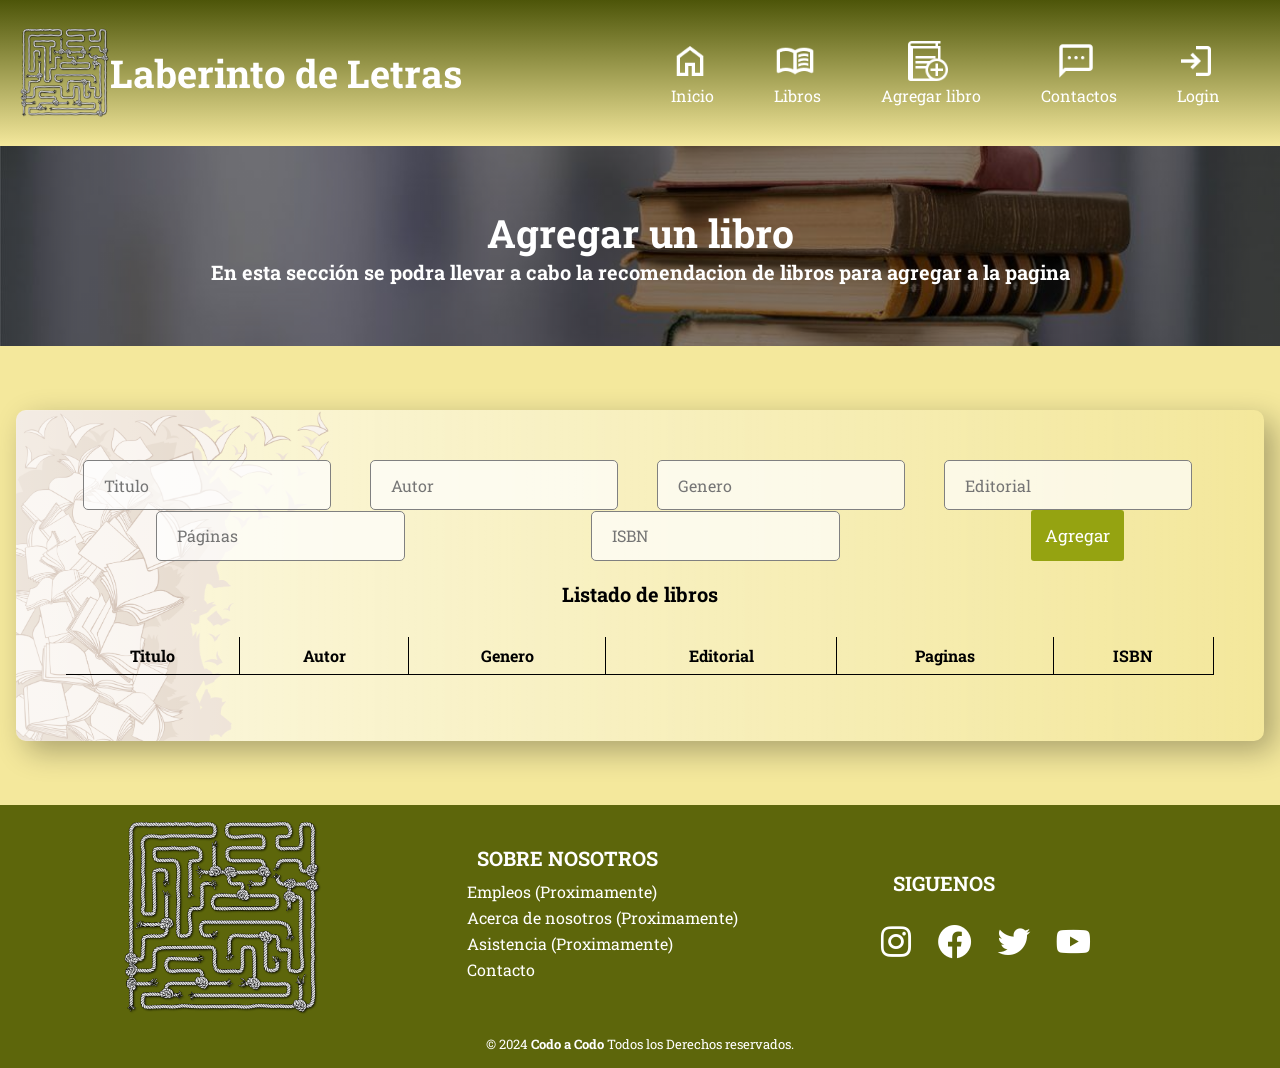
==== Frontend/templates/agregar-libros.html @ 4947ca0a "creo copia y saco mayuscula del nombre de pagina con crud" ====
<!DOCTYPE html>
<html lang="en">

<head>
    <meta charset="UTF-8">
    <meta name="viewport" content="width=device-width, initial-scale=1.0">
    <link rel="stylesheet" href="../Static/css/styles.css">
    <link href='https://unpkg.com/boxicons@2.1.4/css/boxicons.min.css' rel='stylesheet'>
    <link rel="shortcut icon" href="../Static/Imagenes/favicon.png" type="image/x-icon">
    <title>Agregar libros</title>
</head>

<body>
    <header class="header">
        <a class="logo" href="../index.html"> <img src="../Static/Imagenes/lab1.png" alt="logo-laberinto">
            <h1 class="titulo">Laberinto de Letras</h1>
        </a>

        <div class="hamburger">
            <span class="lines"></span>
            <span class="lines"></span>
            <span class="lines"></span>
        </div>
        <nav class="navegacion">
            <ul id="nav-links" class="header-nav">
                <li><a href="../index.html" class="links" onmouseover="activarAnimacion(event)"
                        onmouseleave="detenerAnimacion(event)"><img src="../Static/Imagenes/Icons/Home.png" alt="Home"
                            class="icono">Inicio</a></li>
                <li><a href="#" class="links" onmouseover="activarAnimacion(event)"
                        onmouseleave="detenerAnimacion(event)"><img src="../Static/Imagenes/Icons/Book.png" alt="Book"
                            class="icono">Libros</a>
                    <ul class="sub-menu">
                        <li> <a href="./ciencia-ficcion.html" class="links"> Ciencia ficción </a></li>
                        <li> <a href="./fantasia.html" class="links"> Fantasía </a></li>
                        <li> <a href="./ficcion.html" class="links"> Ficción literaria </a></li>
                        <li> <a href="./misterio.html" class="links"> Misterio </a></li>
                        <li> <a href="./romantico.html" class="links"> Romántico </a></li>
                    </ul>
                </li>
                <li>
                    <a href="./Agregar_libros.html" class="links" onmouseover="activarAnimacion(event)"
                        onmouseleave="detenerAnimacion(event)"><img src="../Static/Imagenes/Icons/add_book.png"
                            alt="agregar libro" class="icono" style="filter: invert(1);">Agregar libro</a>
                </li>
                <li><a href="./contactos.html" class="links" onmouseover="activarAnimacion(event)"
                        onmouseleave="detenerAnimacion(event)"><img src="../Static/Imagenes/Icons/Contact.png"
                            alt="Contact" class="icono">Contactos</a></li>
                <li><a href="./login.html" class="links" onmouseover="activarAnimacion(event)"
                        onmouseleave="detenerAnimacion(event)"><img src="../Static/Imagenes/Icons/Login.png" alt="Login"
                            class="icono">Login</a></li>
            </ul>
        </nav>
    </header>

    <main>
        <section class="book-banner">
            <div class="wrap-book-banner">
                <h2>Agregar un libro</h2>
                <h3 class="book-banner-subtitle">En esta sección se podra llevar a cabo la recomendacion de libros para
                    agregar a la pagina</h3>
            </div>
        </section>

        <section class="books-section">
            <div class="books-container">
                <section id="form">
                    <form action="#" id="form-books">
                        <div class="d-flex">
                            <div class="form-control d-flex-column">
                                <!-- <label for="title">Título</label> -->
                                <input type="text" class="input-search" name="title" id="title" placeholder="Titulo">
                            </div>
                            <div class="form-control d-flex-column">
                                <!-- <label for="author">Autor</label> -->
                                <input type="text" class="input-search" name="author" id="author" placeholder="Autor">
                            </div>
                            <div class="form-control d-flex-column">
                                <!-- <label for="genre">Genero</label> -->
                                <input type="text" class="input-search" name="genre" id="genre" placeholder="Genero">
                            </div>
                            <div class="form-control d-flex-column">
                                <!-- <label for="publisher">Editorial</label> -->
                                <input type="text" class="input-search" name="publisher" id="publisher-date"
                                    placeholder="Editorial">
                            </div>
                            <div class="form-control d-flex-column">
                                <!-- <label for="pages">Paginas</label> -->
                                <input type="number" class="input-search" name="pages" id="pages" placeholder="Páginas">
                            </div>
                            <div class="form-control d-flex-column">
                                <!-- <label for="isbn">ISBN</label> -->
                                <input type="number" class="input-search" name="isbn" id="isbn-form" placeholder="ISBN">
                            </div>
                            <input type="hidden" name="id" id="id-movie">
                            <button class="btn-cac" type="button" id="btn-save-movie">Agregar</button>
                        </div>
                    </form>
                </section>
                <section id="list" class="container">
                    <h3 class="h3-books">Listado de libros</h3>
                    <table id="list-table-movies" class="table">
                        <thead>
                            <tr>
                                <th>Titulo</th>
                                <th>Autor</th>
                                <th>Genero</th>
                                <th>Editorial</th>
                                <th>Paginas</th>
                                <th>ISBN</th>
                            </tr>
                        </thead>
                        <tbody id="tbody-table-movies">
                        </tbody>
                    </table>
                </section>
            </div>
        </section>
    </main>

    <footer class="pie-pagina">
        <div class="grupo-1">
            <div class="box">
                <figure>
                    <a href="../index.html">
                        <img src="../Static/Imagenes/lab1.png" alt="logo-laberinto">
                    </a>
                </figure>
            </div>
            <div class="box">
                <h2>SOBRE NOSOTROS</h2>
                <ul>
                    <li><a href="#" class="message">Empleos (Proximamente)</a></li>
                    <li><a href="#" class="message">Acerca de nosotros (Proximamente)</a></li>
                    <li><a href="#" class="message">Asistencia (Proximamente)</a></li>
                    <li><a href="./contactos.html">Contacto</a></li>
                </ul>
            </div>
            <div class="box">
                <h2>SIGUENOS</h2>
                <div class="red-social">
                    <div class="iconos-redes">
                        <a class="message instagram" href="#" onmouseover="showPopup(event)"
                            onmouseleave="hidePopup(event)"><i class='bx bxl-instagram'></i>
                            <span class="popup-message">Función disponible próximamente</span></a>
                        <a class="message facebook" href="#" onmouseover="showPopup(event)"
                            onmouseleave="hidePopup(event)"><i class='bx bxl-facebook-circle'></i>
                            <span class="popup-message">Función disponible próximamente</span></a>
                        <a class="message twitter" href="#" onmouseover="showPopup(event)"
                            onmouseleave="hidePopup(event)"><i class='bx bxl-twitter'></i>
                            <span class="popup-message">Función disponible próximamente</span></a>
                        <a class="message youtube" href="#" onmouseover="showPopup(event)"
                            onmouseleave="hidePopup(event)"><i class='bx bxl-youtube'></i>
                            <span class="popup-message">Función disponible próximamente</span></a>
                    </div>
                </div>
            </div>
        </div>
        <div class="grupo-2">
            <p>&copy; 2024 <b>Codo a Codo</b> Todos los Derechos reservados.</p>
        </div>
    </footer>

    <script src="../Static/js/Animaciones.js"></script>
    <script src="../Static/js/Hamburguesa.js"></script>

</body>

</html>
---- Frontend/Static/css/styles.css ----
@font-face {
  font-family: 'roboto-slab';
  src: url(../../Fonts/RobotoSlab-VariableFont_wght.ttf);
}

* {
  margin: 0;
  padding: 0;
  box-sizing: border-box;
  font-family: 'roboto-slab';
}

header {
  background: linear-gradient(rgb(77, 85, 9), #f4e89c);
  padding: 10px 0;
  display: flex;
  justify-content: space-between;
  align-items: center;
  position: sticky;
  z-index: 3;
  top: 0;
  left: 0;
  width: 100%;
}

.titulo {
  font-size: 3vw;
}

body {
  background-color: #f4e89c;
  margin: 0;
  display: flex;
  flex-direction: column;
  min-height: 100vh;
}

/*Nav*/
nav {
  margin-right: 20px;
}

nav ul {
  list-style: none;
  margin: 0;
  padding: 0;
  display: flex;
}

nav ul li {
  position: relative;
}

nav ul li a {
  display: block;
  color: white;
  text-decoration: none;
  padding: 14px 16px;
}

nav .icono {
  width: 40px;
  height: auto;
  display: block;
  margin: 0 auto 5px;
  position: relative;
  top: 1px;
  right: 3px;
}

/* Estilos para sub-menu */
nav ul ul {
  display: none;
  position: absolute;
  top: 100%;
  left: 0;
  background: linear-gradient(rgb(77, 85, 9), #f4e89c);
  list-style: none;
  padding: 0;
  margin: 0;
}

nav ul ul li {
  width: 200px;
  height: fit-content;
}

nav ul ul li a {
  padding: 14px 16px;
}

.sub-menu li a:hover {
  background-color: rgb(77, 85, 9);
}

nav ul li:hover>ul {
  display: block;
  z-index: 1;
}


/* Cambios para menú hamburguesa */
.hide {
  top: 45px;
  height: min-content;
}

@media screen and (max-width: 767px) {
  .hamburger {
    display: flex;
    flex-direction: column;
    gap: 8px;
    cursor: pointer;
    padding: 10px;
    margin-right: -10px;
    justify-self: end;
    position: absolute;
    right: 10px;
  }

  .lines {
    display: block;
    background-color: white;
    height: 5px;
    width: 35px;
    border-radius: 5px;
  }

  .lines-rotate {
    border-radius: 5px;
  }

  nav {
    padding: 15px 20px;
  }

  nav ul {
    width: 100%;
    flex-direction: column;
    justify-content: center;
    align-items: center;
    position: absolute;
    top: -900px;
    right: 0;
    background-color: rgba(77, 85, 9, 0.9);
    padding: 35px 0;
    border-radius: 0 0 20px 20px;
    box-shadow: 0px 5px 5px rgba(128, 128, 128, 0.363);
  }

  #nav-links li {
    text-align: center;
    width: 90vw;
  }

  #nav-links li a {
    color: #fff;
  }
}

/* Fin cambios Hamburguesa */

.logo {
  color: white;
  text-decoration: none;
  font-size: 24px;
  font-weight: bold;
  margin-left: 20px;
  display: flex;
  align-items: center;
}

.logo img {
  width: 90px;
  height: 90px;
}

.header-nav {
  display: flex;
  gap: 20px;
  justify-content: space-around;
  padding: 20px;
}

.header-nav a {
  text-decoration: none;
  color: #FFF;
  padding: 10px 20px;
  cursor: pointer;
}

.header-nav a:hover {
  background-color: rgb(77, 85, 9);
}

/*animacion nav*/
@keyframes bounce {

  0%,
  20%,
  50%,
  80%,
  100% {
    transform: translateY(0);
  }

  40% {
    transform: translateY(-15px);
  }

  60% {
    transform: translateY(-5px);
  }
}

.animacion-salto {
  animation: bounce 0.8s infinite;
}

.titulo-mas-vendidos {
  text-align: center;
}

.contenedor {
  border: 2px solid #000;
  border-radius: 8px;
  width: auto;
  height: auto;
  margin-left: 6%;
  margin-right: 6%;
  margin-bottom: 2.5%;
  display: flex;
  flex-wrap: wrap;
  justify-content: center;
  gap: 3rem;
  align-items: start;
  text-align: center;
  overflow: hidden;
  padding: 30px;
}

.genero {
  margin: 10px;
}

.genero:hover {
  font-weight: bold;
  scale: 1.05;
}

.imagen-gen {
  width: 200px;
  height: 200px;
}

.nombre-genero {
  font-size: 24px;
}

.top-libros {
  margin-top: 25px;
  margin-bottom: 25px;
}


.title-top-libros {
  text-align: center;
}

.libros {
  width: 100%;
  max-width: 200px;
  height: auto;
  border: 0.5px;
  border-style: none;
  border-color: gray;
}

.libros:hover {
  background: linear-gradient(rgb(77, 85, 9), #f4e89c);
  transition: background-color 0.5s;
}

.titulo-libro {
  font-size: x-large;
  font-weight: 400;
  text-decoration: none;
}

.titulo-libro a {
  text-decoration: none;
  color: #000;
}

.portada-libro {
  text-align: center;
  margin: 10px;
}

.portada-libro img {
  width: 168px;
  height: 240px;
  padding: 3px;
}

.precio {
  font-size: 24px;
  font-weight: 400;
}

.title-lista-generos {
  text-align: center;
}

.lista-generos {
  width: 95%;
  margin: 10px 2.5%;
}

.lista {
  display: flex;
  justify-content: space-between;
  gap: 20px;
  overflow: scroll;
}

.gallery {
  display: flex;
  flex-wrap: wrap;
  justify-content: center;
  gap: 20px;
  padding: 20px;
}

.image-link {
  display: block;
  width: 200px;
  overflow: hidden;
  border: 0px solid #ccc;
  border-radius: 5px;
  transition: transform 0.3s ease;
  text-align: center;
}

.image-link:hover {
  transform: scale(1.1);
}

.image-link img {
  width: 100%;
  height: 200px;
  object-fit: cover;
}

.image-link .over {
  position: absolute;
  bottom: 15px;
  left: 0;
  right: 0;
  background: rgba(0, 0, 0, 0.5);
  color: white;
  text-align: center;
  padding: 10px;
  box-sizing: border-box;
  opacity: 0;
  transition: opacity 0.3s;
}

.image-link:hover .over {
  opacity: 1;
}

.subtitle {
  margin-top: 10px;
  font-size: 16px;
  color: black;
}

/*Agregar liros*/

.book-banner {
  background: linear-gradient(to bottom, rgb(0 0 0 / .5), rgb(0 0 0 / .5)), url(../Imagenes/libros.jpg) center;
  background-size: cover;
  height: 200px;
  display: flex;
  justify-content: center;
  align-items: center;
  text-align: center;
}

.wrap-book-banner {
  color: #fff;
  font-size: 26px;
}

.book-banner-subtitle {
  font-size: 20px;
}

.books-section {
  max-width: max-content;
  margin: 3rem auto;
  padding: 1rem;
}

.books-container {
  display: flex;
  flex-direction: column;
  justify-items: center;
  max-width: max-content;
  padding: 50px;
  border-radius: 10px;
  box-shadow: 10px 10px 30px rgba(0, 0, 0, 0.3);
  background: linear-gradient(90deg, rgba(255, 255, 255, 0.7), rgba(255, 255, 255, 0)), url(../Imagenes/Background/Back.png);
  background-repeat: no-repeat;
  background-size: contain;
}

.d-flex {
  display: flex;
  justify-content: center;
  align-items: center;
  flex-wrap: wrap;
}

#form .d-flex {
  justify-content: space-around;

}

.d-flex-column {
  display: flex;
  flex-direction: column;
}

.form-control label {
  color: black;
}

.form-control input {
  height: 50px;
  width: 98%;
  background: rgba(255, 255, 255, 0.7);
  border: 1px solid grey;
  border-radius: 5px;
  color: black;
  font-size: 1rem;
  padding: 0 20px;
}

/*.form-select {
  display: block;
  width: 100%;
  padding: 12px 20px;
  font-size: 1rem;
  font-weight: 400;
  line-height: 1.5;
  color: black;
  background: rgba(255,255,255,0.1);
  border: 2px solid black; 
  border-radius: 25px;
}*/

.btn-cac {
  padding: 14px;
  background-color: rgb(149, 163, 17);
  border: none;
  color: #fff;
  font-size: 17px;
  border-radius: 3px;
  cursor: pointer;
  transition: background-color 0.3s ease;
  margin-left: 5px;
}


.form-select option {
  color: #2a2a2a;
}

.h3-books {
  color: black;
  font-size:20px;
  margin-top: 20px;
}

#list {
  display: flex;
  flex-direction: column;
  justify-content: center;
  align-items: center;
}

.table {
  margin: 30px 0px;
  width: 100%;
  margin-bottom: 1rem;
  color: black;
  vertical-align: top;
  border-color: black;
}

.table th,
.table td {
  padding: 8px;
  text-align: center;
}

.table th {
  border-bottom: 1px solid black;
}

.table td {
  border-bottom: 1px solid #4f4f4f;
}

#list-div-movies {
  width: 100%;
}

.item-movie {
  background-color: var(--primary-color);
  border-radius: 10px;
  padding: 20px;
  display: flex;
  justify-content: space-between;
  margin: 10px 0px;
}


/* Contactos */

.pagina-contacto {
  display: flex;
  justify-content: center;
  align-items: center;
}

.section {
  max-width: 1200px;
  margin: 3rem auto;
  padding: 1rem;
}

.pagina-contacto {
  background: linear-gradient(to bottom, rgb(0 0 0 / .5), rgb(0 0 0 / .5)), url(../Imagenes/libros.jpg) center;
  background-size: cover;
  height: 200px;
  display: flex;
  justify-content: center;
  align-items: center;
}

.wrap-pagina-contacto {
  color: #fff;
  font-size: 28px;
}

.wrap-two-column {
  display: grid;
  grid-template-columns: 1fr 1fr;
  column-gap: 4rem;
  justify-items: center;
  padding: 50px;
  border-radius: 10px;
  box-shadow: 10px 10px 30px rgba(0, 0, 0, 0.3);
  background: linear-gradient(90deg, rgba(255, 255, 255, 0.7), rgba(255, 255, 255, 0)), url(../Imagenes/Background/Back.png);
  background-repeat: no-repeat;
  background-size: contain;
}

.column-half-1 p {
  margin: 20px;
  width: 100%;
}

.column-half-1 .icono {
  width: 40px;
  height: auto;
  display: inline;
  margin: 0 auto 5px;
  position: relative;
  top: 18px;
  right: 3px;
}

.column-half p {
  margin: 20px;
  width: 100%;
}

.formulario-contacto {
  display: flex;
  flex-flow: column;
  width: 50%;
}

.formulario-contacto input,
.formulario-contacto {
  width: 100%;
  padding: 10px;
  margin-bottom: 20px;
}

.formulario-contacto input,
.formulario-contacto textarea {
  border: 1px solid #ccc;
  border-radius: 3px;
}

.formulario-contacto button {
  width: 100%;
  padding: 10px;
  background-color: rgb(149, 163, 17);
  border: none;
  color: #fff;
  font-size: 17px;
  border-radius: 3px;
  cursor: pointer;
  transition: background-color 0.3s ease;
  margin-top: 20px;
}

.mapa-2 {
  display: flex;
  align-items: center;
  justify-content: center;
  margin-bottom: 30px;
}

@media(max-width: 640px) {
  .wrap-two-column {
    grid-template-columns: 1fr;
    margin-left: 50px;
  }
}

@media(max-width: 900px) {
  .formulario-contacto {
    width: 100%;
  }
}

.error-contacto {
  position: relative;
  bottom: 20px;
  left: 2px;
  color: red;
}

.error-contacto-textarea {
  position: relative;
  left: 2px;
  color: red;
}

input.error-input-contacto,
textarea.error-input-contacto {
  border: 2px solid red;
}

/* Footer */
.pie-pagina {
  background-color: rgb(93, 102, 11);
  width: 100%;
  margin: 0;
}

.pie-pagina .grupo-1 {
  width: 100%;
  max-width: 1200px;
  margin: auto;
  display: grid;
  grid-template-columns: repeat(3, 1fr);
  grid-gap: 50px;
  justify-content: center;
  align-items: center;
}

.pie-pagina .grupo-1 .box figure {
  width: 100%;
  height: 100%;
  display: flex;
  justify-content: center;
  align-items: center;
}

.pie-pagina .grupo-1 .box figure img {
  width: 200px;
}

.pie-pagina .grupo-1 .box h2 {
  color: #fff;
  margin: 10px 20px 10px 20px;
  font-size: 20px;
}

.pie-pagina .grupo-1 .box a {
  color: #FFF;
  text-decoration: none;
  margin-top: 15px;
}

.pie-pagina .grupo-1 .box ul {
  margin: 10px;
}

.pie-pagina .grupo-1 .box p {
  color: #efefef;
  margin-bottom: 15px;
}

.pie-pagina .grupo-1 .red-social a {
  display: inline-block;
  text-decoration: none;
  width: 45px;
  height: 45px;
  line-height: 45px;
  color: #fff;
  margin-right: 10px;
  background-color: rgb(93, 102, 11);
  text-align: center;
  font-size: 40px;
}

.pie-pagina .grupo-1 .red-social a:hover {
  color: black;
}

.pie-pagina .grupo-2 {
  background-color: rgb(93, 102, 11);
  padding: 15px 10px;
  text-align: center;
  color: #FFF;
}

.pie-pagina .grupo-2 p {
  font-size: 13px;
}

.pie-pagina li {
  list-style: none;
  margin-bottom: 5px;
}

@media screen and (max-width:800px) {
  .pie-pagina .grupo-1 {
    width: 90%;
    grid-template-columns: repeat(1, 1fr);
    grid-gap: 30px;
    padding: 35px 0px;
  }
}

/* Tablets */
@media screen and (min-width: 768px) and (max-width: 1023px) {
  .generos-mas-buscados {
    justify-content: space-between;
    overflow: scroll;
  }

}

/* Celulares */
@media screen and (max-width: 767px) {
  .logo img {
    display: none
  }

  nav {
    height: auto;
  }

  nav .icono {
    width: 20px;
    height: auto;
  }

  .generos-mas-buscados {
    overflow: scroll;
    justify-content: space-between;
  }

  #superior {
    display: flex;
    flex-direction: column;
  }

  .contenedor {
    justify-content: center;
    gap: 2rem;
  }
}

/* Específico página libro */

.superior {
  margin: 25px 2.5%;
  width: 95%;
  display: grid;
  grid-template-columns: 1fr 3fr;
}

.portada-grande {
  text-align: center;
  margin: 5px;
}

.detalles-libro-grande {
  width: 80%;
  margin: 5px 20px;
  display: flex;
  flex-direction: column;
}

.detalles-libro-grande p {
  margin: 3px
}

.titulo-grande {
  font-size: 45px;
}

.precio-grande {
  font-size: 35px;
  font-weight: 900;
}

.sinopsis h4 {
  font-size: 25px;
  font-weight: 600;
}

.boton-compra {
  width: 10em;
  height: 5em;
  align-self: flex-end;
  border: 1px solid #000;
  font-size: 20px;
}

.boton-compra:hover {
  color: #FFF;
  box-shadow: inset -5em 0 0 0 rgb(112, 122, 19), inset 5em 0 0 0 rgb(112, 122, 19);
  transition: 1s ease-in;
}

/* Pagina inicio de sesion y registro */

.main-login {
  margin: 50px 0px 60px 0px;
  padding: 0;
  display: flex;
  justify-content: center;
  align-items: center;
  height: 70vh;
}

.form-login {
  width: 40vh;
}

.login-container {
  padding: 100px;
  border-radius: 10px;
  box-shadow: 10px 10px 30px rgba(0, 0, 0, 0.3);
  background-image: url("../Imagenes/Background/sincerely-media-_-hjiem5TqI-unsplash.jpg");
  background-size: cover;
  background-position: center;
}

.h2-login {
  margin-top: 0;
  text-align: center;
  margin-bottom: 20px;
}

.input-login {
  margin-bottom: 20px;
}

.input-login input,
.input-login select {
  width: 100%;
  padding: 10px;
  border: 1px solid #ccc;
  border-radius: 3px;
}

.checkbox-login {
  text-align: center;
  background-color: rgba(255, 255, 255, 0.5);
  padding: 10px;
  border-radius: 3px;
}

#terminos {
  width: 20px;
  height: 20px;
  position: relative;
  top: 2px;
}

.checkbox-login label {
  position: relative;
  bottom: 2px;
}

.login-button {
  width: 100%;
  padding: 10px;
  background-color: rgb(149, 163, 17);
  border: none;
  color: #fff;
  border-radius: 3px;
  cursor: pointer;
  transition: background-color 0.3s ease;
  font-size: 16px;
}

.register-button {
  width: 100%;
  padding: 10px;
  background-color: rgb(149, 163, 17);
  border: none;
  color: #fff;
  border-radius: 3px;
  cursor: pointer;
  transition: background-color 0.3s ease;
  margin-top: 20px;
  font-size: 16px;
}

button:hover {
  background-color: rgb(93, 102, 11);
}

.button-return-login {
  text-align: center;
  width: 100%;
  margin-top: 30px;
}

.return-login {
  width: 100%;
  background-color: rgba(255, 255, 255, 0.5);
  border: none;
  color: black;
  border-radius: 3px;
  cursor: pointer;
  margin-top: 20px;
  text-decoration: none;
  padding: 10px;
  transition: background-color 0.3s ease;
}

.return-login:hover {
  background-color: rgb(187, 187, 187);
}

.button-goto-register {
  text-align: center;
  width: 100%;
  margin-top: 30px;
}

.goto-register {
  width: 100%;
  background-color: rgba(255, 255, 255, 0.5);
  border: none;
  color: black;
  border-radius: 3px;
  cursor: pointer;
  margin-top: 20px;
  text-decoration: none;
  padding: 10px;
  transition: background-color 0.3s ease;
}

.goto-register:hover {
  background-color: rgb(187, 187, 187);
}

.error {
  position: relative;
  bottom: 20px;
  left: 2px;
  color: red;
  font-weight: bold;
  background-color: rgba(0, 50, 30, 0.8);
}

.error-checkbox {
  position: relative;
  bottom: 0px;
  left: 2px;
  color: red;
  font-weight: bold;
  background-color: rgba(0, 50, 30, 0.8);
}

#error-pais {
  position: relative;
  bottom: 0px;
  left: 2px;
  color: red;
  font-weight: bold;
  background-color: rgba(0, 50, 30, 0.8);
}

input.error-input,
select.error-input {
  border: 2px solid red;
}

input.error-input-checkbox {
  outline: 2px solid red;
}

/* Específico página libro */

.superior {
  margin: 25px 2.5%;
  width: 95%;
  display: grid;
  grid-template-columns: 1fr 3fr;
}

.portada-grande {
  text-align: center;
  margin: 5px;
}

.detalles-libro-grande {
  width: 80%;
  margin: 5px 20px;
  display: flex;
  flex-direction: column;
}

.detalles-libro-grande p {
  margin: 3px
}

.titulo-grande {
  font-size: 45px;
}

.precio-grande {
  font-size: 35px;
  font-weight: 900;
}

.sinopsis h4 {
  font-size: 25px;
  font-weight: 600;
}

.boton-compra {
  width: 10em;
  height: 5em;
  align-self: flex-end;
  border: 1px solid #000;
  font-size: 20px;
}

.boton-compra:hover {
  color: #FFF;
  box-shadow: inset -5em 0 0 0 rgb(112, 122, 19), inset 5em 0 0 0 rgb(112, 122, 19);
  transition: 1s ease-in;
}

.inferior {
  width: 95%;
  margin: 0 2.5% 25px 2.5%;
}

.ficha-tecnica {
  position: relative;
  left: 10em
}

table {
  border-spacing: 0;
}

th {
  border-bottom: 1px solid #000;
  border-right: 1px solid #000;
  padding: 5px;
}

td {
  border-bottom: 1px solid #000;
  padding: 5px;
}

/* Para páginas de géneros */
#libros-genero {
  width: 90%;
  margin: 25px 5%;
}

.main-container {
  display: flex;
  flex-direction: column;
}

#contenedor-libros {
  width: 100%;
  min-height: fit-content;
  display: flex;
  flex-wrap: wrap;
  justify-content: space-between;
}

.pagination {
  align-self: center;
  margin: 25px 0;
  border: 1px solid #000;
  text-align: center;
  border-radius: 10px;
}

.pagination a {
  color: #000;
  margin: 0px 10px;
}

.page-link {
  text-decoration: none;
}

/*Popup Footer */
.popup-message {
  display: none;
  position: absolute;
  background-color: #333;
  color: white;
  padding: 2px;
  border-radius: 5px;
  white-space: nowrap;
  z-index: 1000;
  font-size: 16px;
}

.message:hover .popup-message {
  display: block;
}
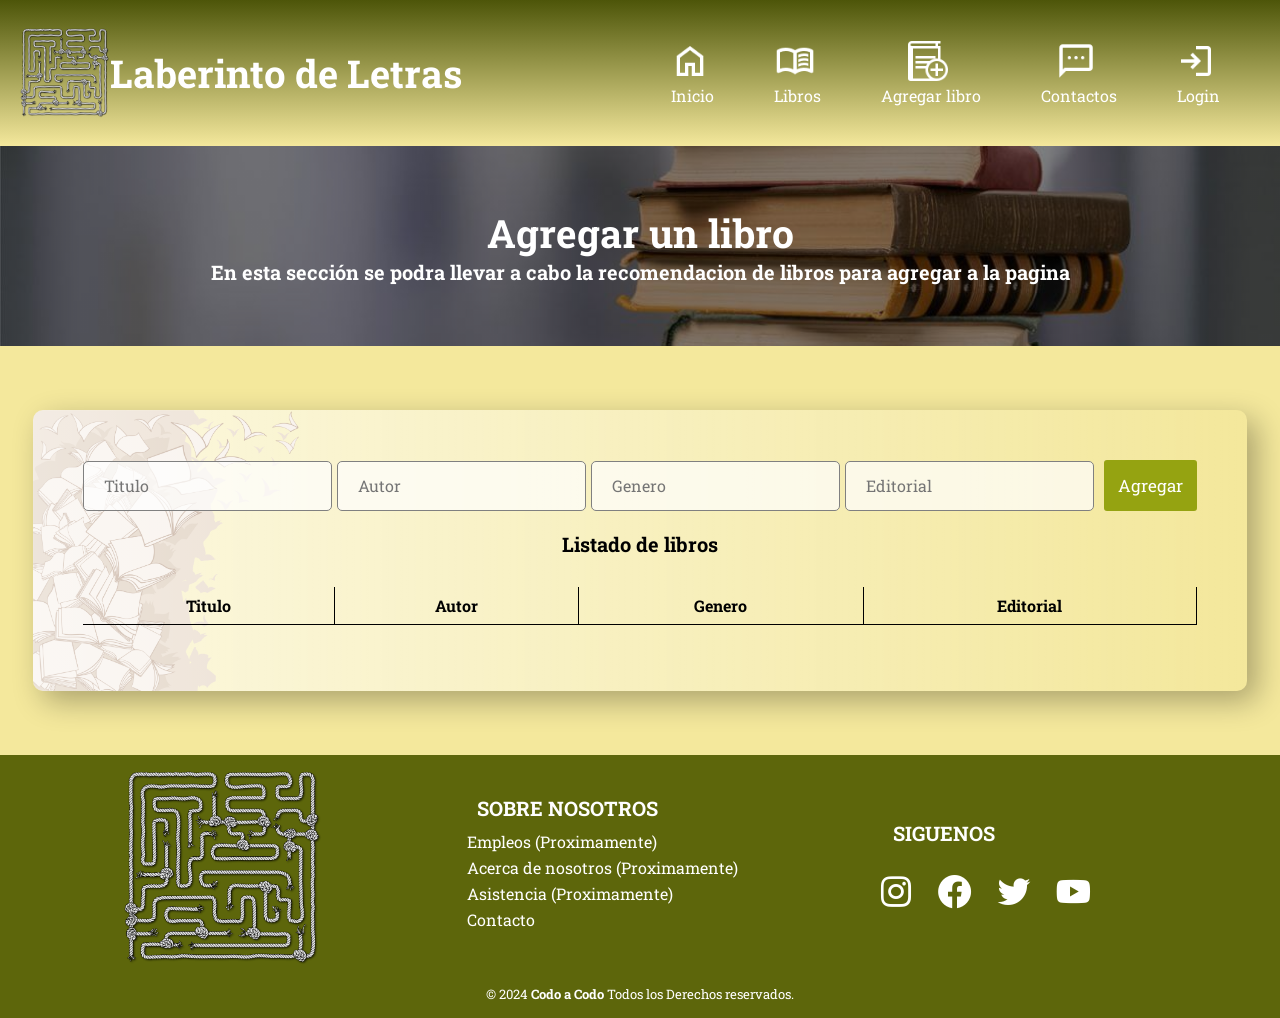
==== commit 689eea6e: "finalizado de armar y adaptar los archivos" ====
--- a/Frontend/templates/agregar-libros.html
+++ b/Frontend/templates/agregar-libros.html
@@ -83,33 +83,23 @@
                                 <input type="text" class="input-search" name="publisher" id="publisher-date"
                                     placeholder="Editorial">
                             </div>
-                            <div class="form-control d-flex-column">
-                                <!-- <label for="pages">Paginas</label> -->
-                                <input type="number" class="input-search" name="pages" id="pages" placeholder="Páginas">
-                            </div>
-                            <div class="form-control d-flex-column">
-                                <!-- <label for="isbn">ISBN</label> -->
-                                <input type="number" class="input-search" name="isbn" id="isbn-form" placeholder="ISBN">
-                            </div>
-                            <input type="hidden" name="id" id="id-movie">
-                            <button class="btn-cac" type="button" id="btn-save-movie">Agregar</button>
+                            <input type="hidden" name="id" id="id-book">
+                            <button class="btn-cac" type="button" id="btn-save-book">Agregar</button>
                         </div>
                     </form>
                 </section>
                 <section id="list" class="container">
                     <h3 class="h3-books">Listado de libros</h3>
-                    <table id="list-table-movies" class="table">
+                    <table id="list-table-books" class="table">
                         <thead>
                             <tr>
                                 <th>Titulo</th>
                                 <th>Autor</th>
                                 <th>Genero</th>
                                 <th>Editorial</th>
-                                <th>Paginas</th>
-                                <th>ISBN</th>
                             </tr>
                         </thead>
-                        <tbody id="tbody-table-movies">
+                        <tbody id="tbody-table-books">
                         </tbody>
                     </table>
                 </section>
@@ -162,6 +152,7 @@
 
     <script src="../Static/js/Animaciones.js"></script>
     <script src="../Static/js/Hamburguesa.js"></script>
+    <script src="../Static/js/crud-books-fetch.js"></script>
 
 </body>
 
